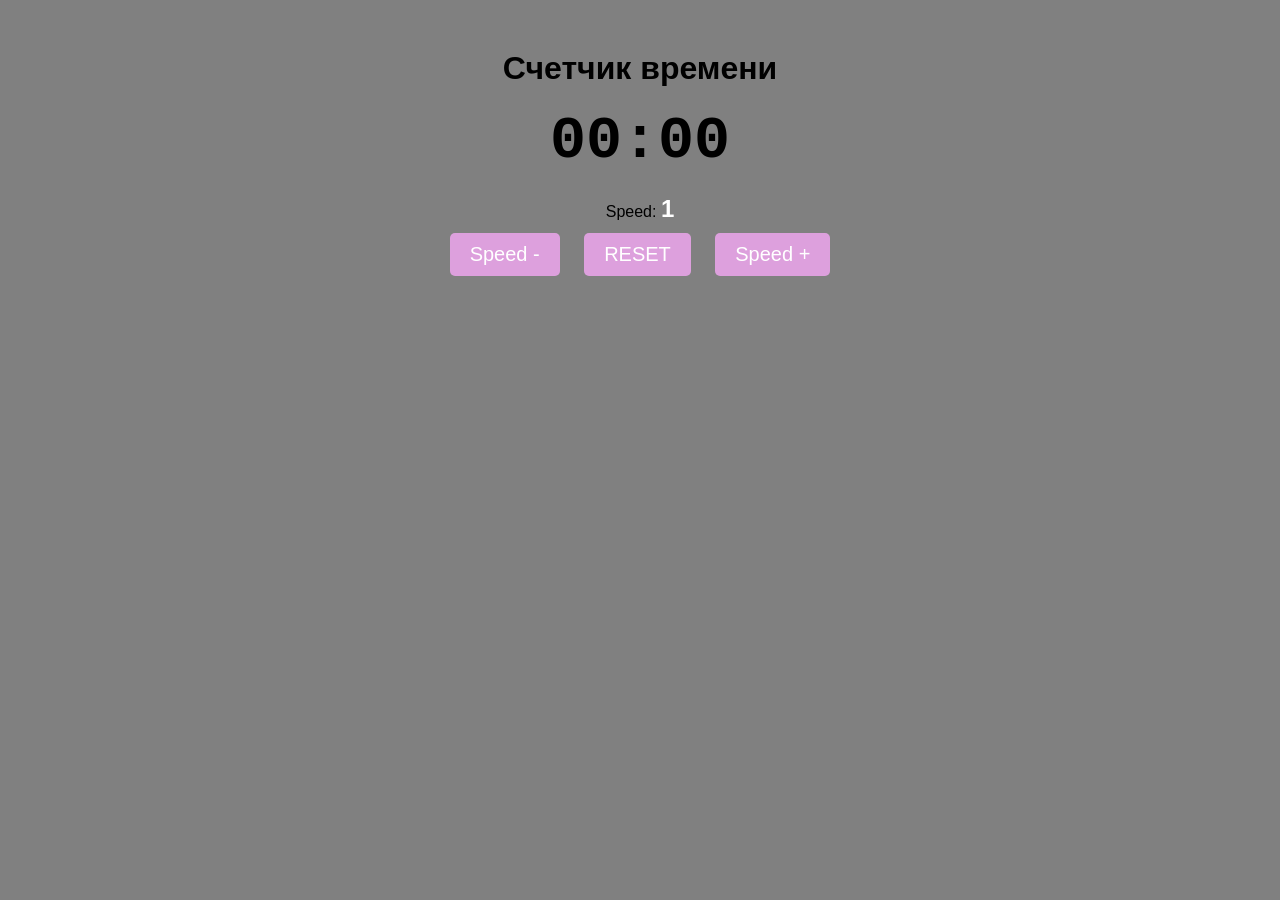
==== index.html @ f435600a "Add JS_Lab5: Speed Counter project" ====
<!DOCTYPE html>
<html lang="en">
<head>
    <meta charset="UTF-8">
    <meta name="viewport" content="width=device-width, initial-scale=1.0">
    <title>Speed Counter</title>
    <link rel="stylesheet" href="style.css">
</head>
<body>
    <h1>Счетчик времени</h1>
    <div id="counter">00:00</div>
    <div>Speed: <span id="speed">1</span></div>
    <button id="btnMinus">Speed -</button>
    <button id="btnReset">RESET</button>
    <button id="btnPlus">Speed +</button>
    <script src="index.js"></script>
</body>
</html>
---- style.css ----
*{
    margin: 0;
    padding: 0;
    box-sizing: border-box;
}

body{
    font-family: Arial, sans-serif;
    text-align: center;
    margin-top: 50px;
    background-color: grey;
}

#counter {
    font-size: 60px;
    font-weight: bold;
    margin: 20px 0;
    color: black;
    font-family: 'Courier New', monospace;
}

button{
    background-color: plum;
    color: white;
    border: none;
    padding: 10px 20px;
    margin: 10px;
    cursor: pointer;
    font-size: 20px;
    border-radius: 5px;
}

button:hover{
    background-color: blueviolet;
}

#speed{
    font-weight: bold;
    color: white;
    font-size: 24px;
}
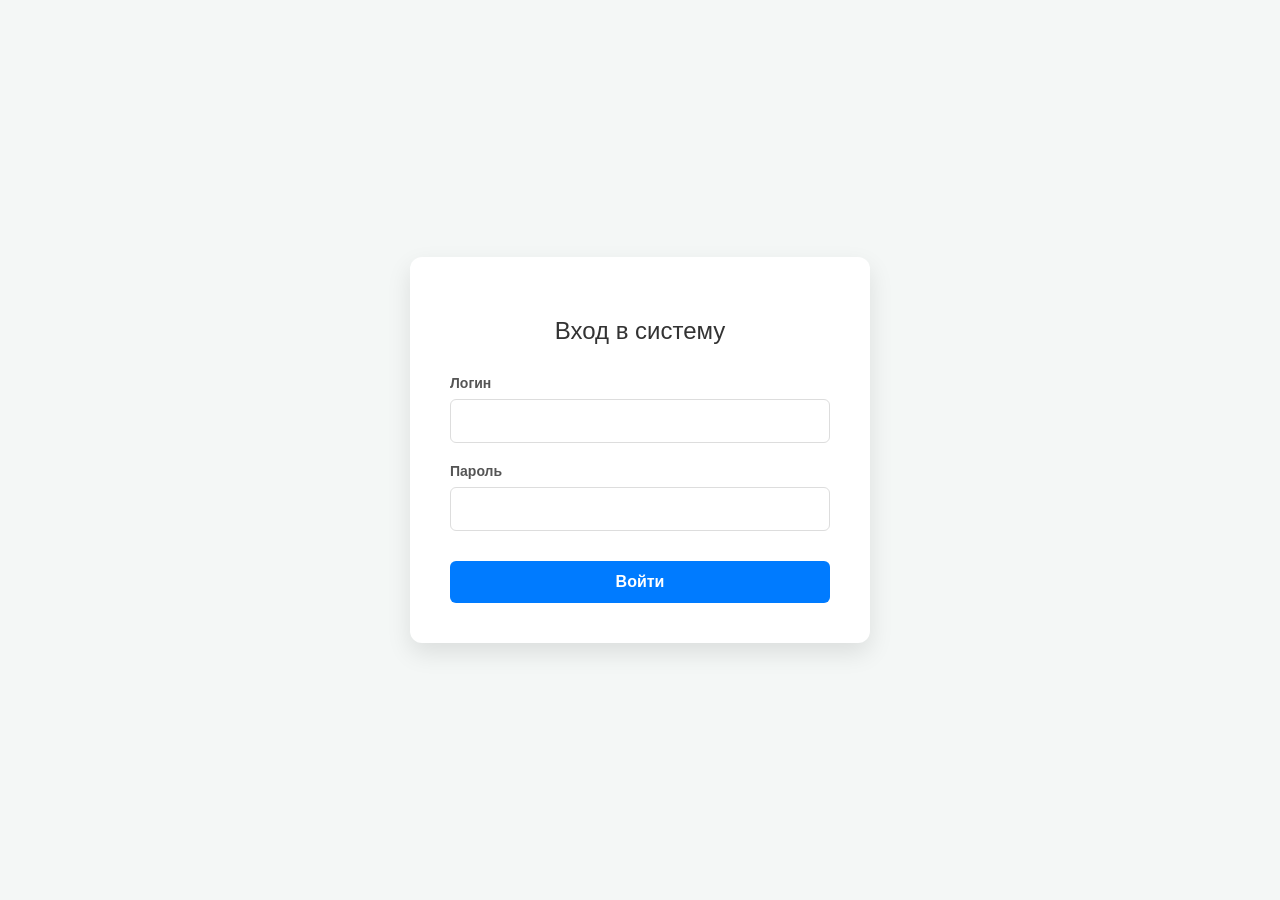
==== commit a3ae7dbf: "Lab6" ====
--- a/index.html
+++ b/index.html
@@ -3,16 +3,25 @@
 <head>
     <meta charset="UTF-8">
     <meta name="viewport" content="width=device-width, initial-scale=1.0">
-    <title>Speed Counter</title>
+    <title>Document</title>
     <link rel="stylesheet" href="style.css">
 </head>
 <body>
-    <h1>Счетчик времени</h1>
-    <div id="counter">00:00</div>
-    <div>Speed: <span id="speed">1</span></div>
-    <button id="btnMinus">Speed -</button>
-    <button id="btnReset">RESET</button>
-    <button id="btnPlus">Speed +</button>
+    <div class="login-container">
+        <h2>Вход в систему</h2>
+        <form id="loginForm">
+            <div class="input-group">
+                <label for="login">Логин</label>
+                <input type="text" id="login" name="login" required>
+            </div>
+            <div class="input-group">
+                <label for="password">Пароль</label>
+                <input type="password" id="password" name="password" required>
+            </div>
+            <button type="submit">Войти</button>
+        </form>
+        <div id="message" class="message"></div>
+    </div>
     <script src="index.js"></script>
 </body>
 </html>
--- a/style.css
+++ b/style.css
@@ -1,41 +1,95 @@
-*{
+body {
+    font-family: 'Segoe UI', Tahoma, Geneva, Verdana, sans-serif;
+    background-color: #f4f7f6;
+    display: flex;
+    justify-content: center;
+    align-items: center;
+    min-height: 100vh;
     margin: 0;
-    padding: 0;
-    box-sizing: border-box;
 }
 
-body{
-    font-family: Arial, sans-serif;
+.login-container {
+    background: #ffffff;
+    padding: 40px;
+    border-radius: 12px;
+    box-shadow: 0 10px 25px rgba(0, 0, 0, 0.1); 
+    width: 100%;
+    max-width: 380px;
     text-align: center;
-    margin-top: 50px;
-    background-color: grey;
 }
 
-#counter {
-    font-size: 60px;
-    font-weight: bold;
-    margin: 20px 0;
-    color: black;
-    font-family: 'Courier New', monospace;
+.login-container h2 {
+    color: #333;
+    margin-bottom: 30px;
+    font-weight: 500;
 }
 
-button{
-    background-color: plum;
+.input-group {
+    margin-bottom: 20px;
+    text-align: left;
+}
+
+.input-group label {
+    display: block;
+    margin-bottom: 8px;
+    color: #555;
+    font-size: 14px;
+    font-weight: 600;
+}
+
+.input-group input {
+    width: 100%;
+    padding: 12px;
+    border: 1px solid #ddd;
+    border-radius: 6px;
+    box-sizing: border-box;
+    transition: border-color 0.3s;
+    font-size: 16px;
+}
+
+.input-group input:focus {
+    border-color: #007bff; 
+    outline: none;
+}
+
+button {
+    width: 100%;
+    padding: 12px;
+    background-color: #007bff;
     color: white;
     border: none;
-    padding: 10px 20px;
-    margin: 10px;
+    border-radius: 6px;
     cursor: pointer;
-    font-size: 20px;
-    border-radius: 5px;
+    font-size: 16px;
+    font-weight: 600;
+    margin-top: 10px;
+    transition: background-color 0.3s, transform 0.1s;
 }
 
-button:hover{
-    background-color: blueviolet;
+button:hover {
+    background-color: #0056b3;
 }
 
-#speed{
-    font-weight: bold;
-    color: white;
-    font-size: 24px;
+button:active {
+    transform: translateY(1px);
+}
+
+.message {
+    margin-top: 20px;
+    padding: 10px;
+    border-radius: 6px;
+    font-weight: 600;
+    display: none;
+}
+
+.message.success {
+    background-color: #d4edda;
+    color: #155724;
+    border: 1px solid #c3e6cb;
+}
+
+.message.error {
+    background-color: #f8d7da;
+    color: #721c24;
+    border: 1px solid #f5c6cb;
 }
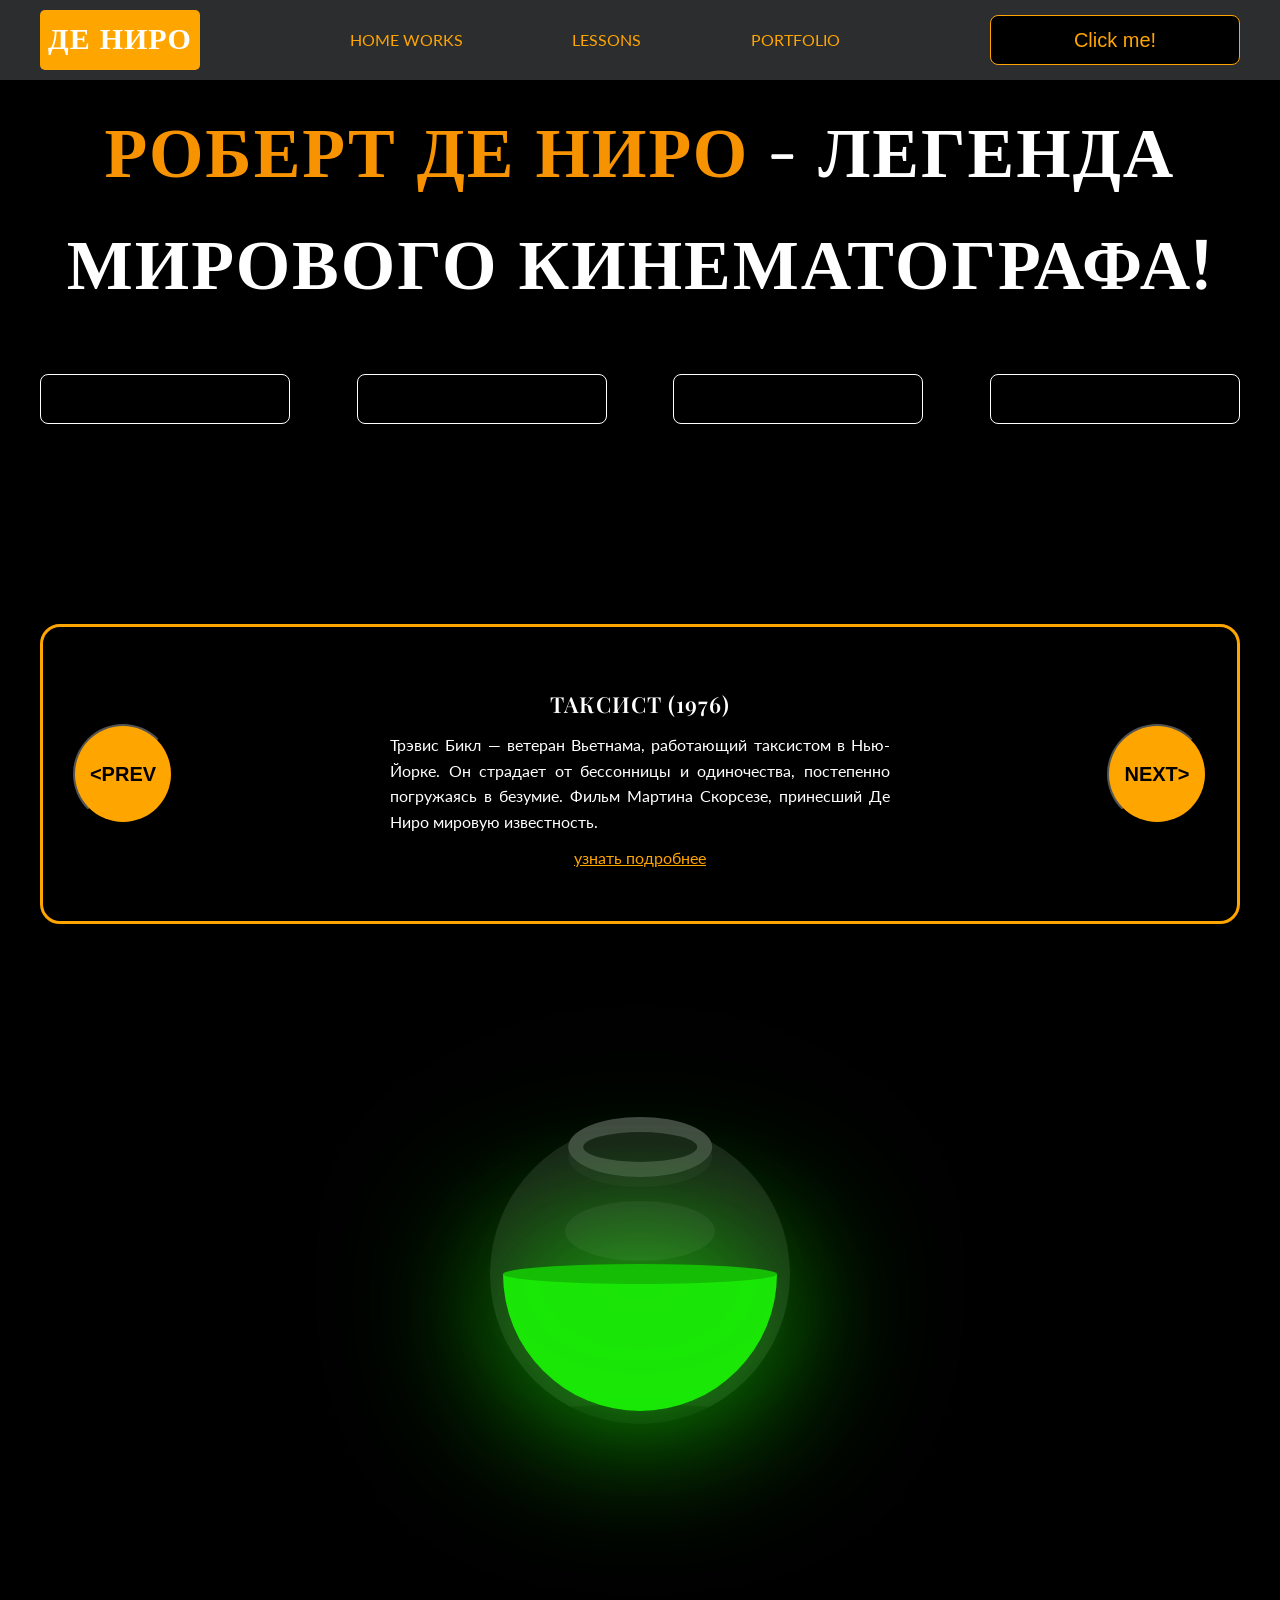
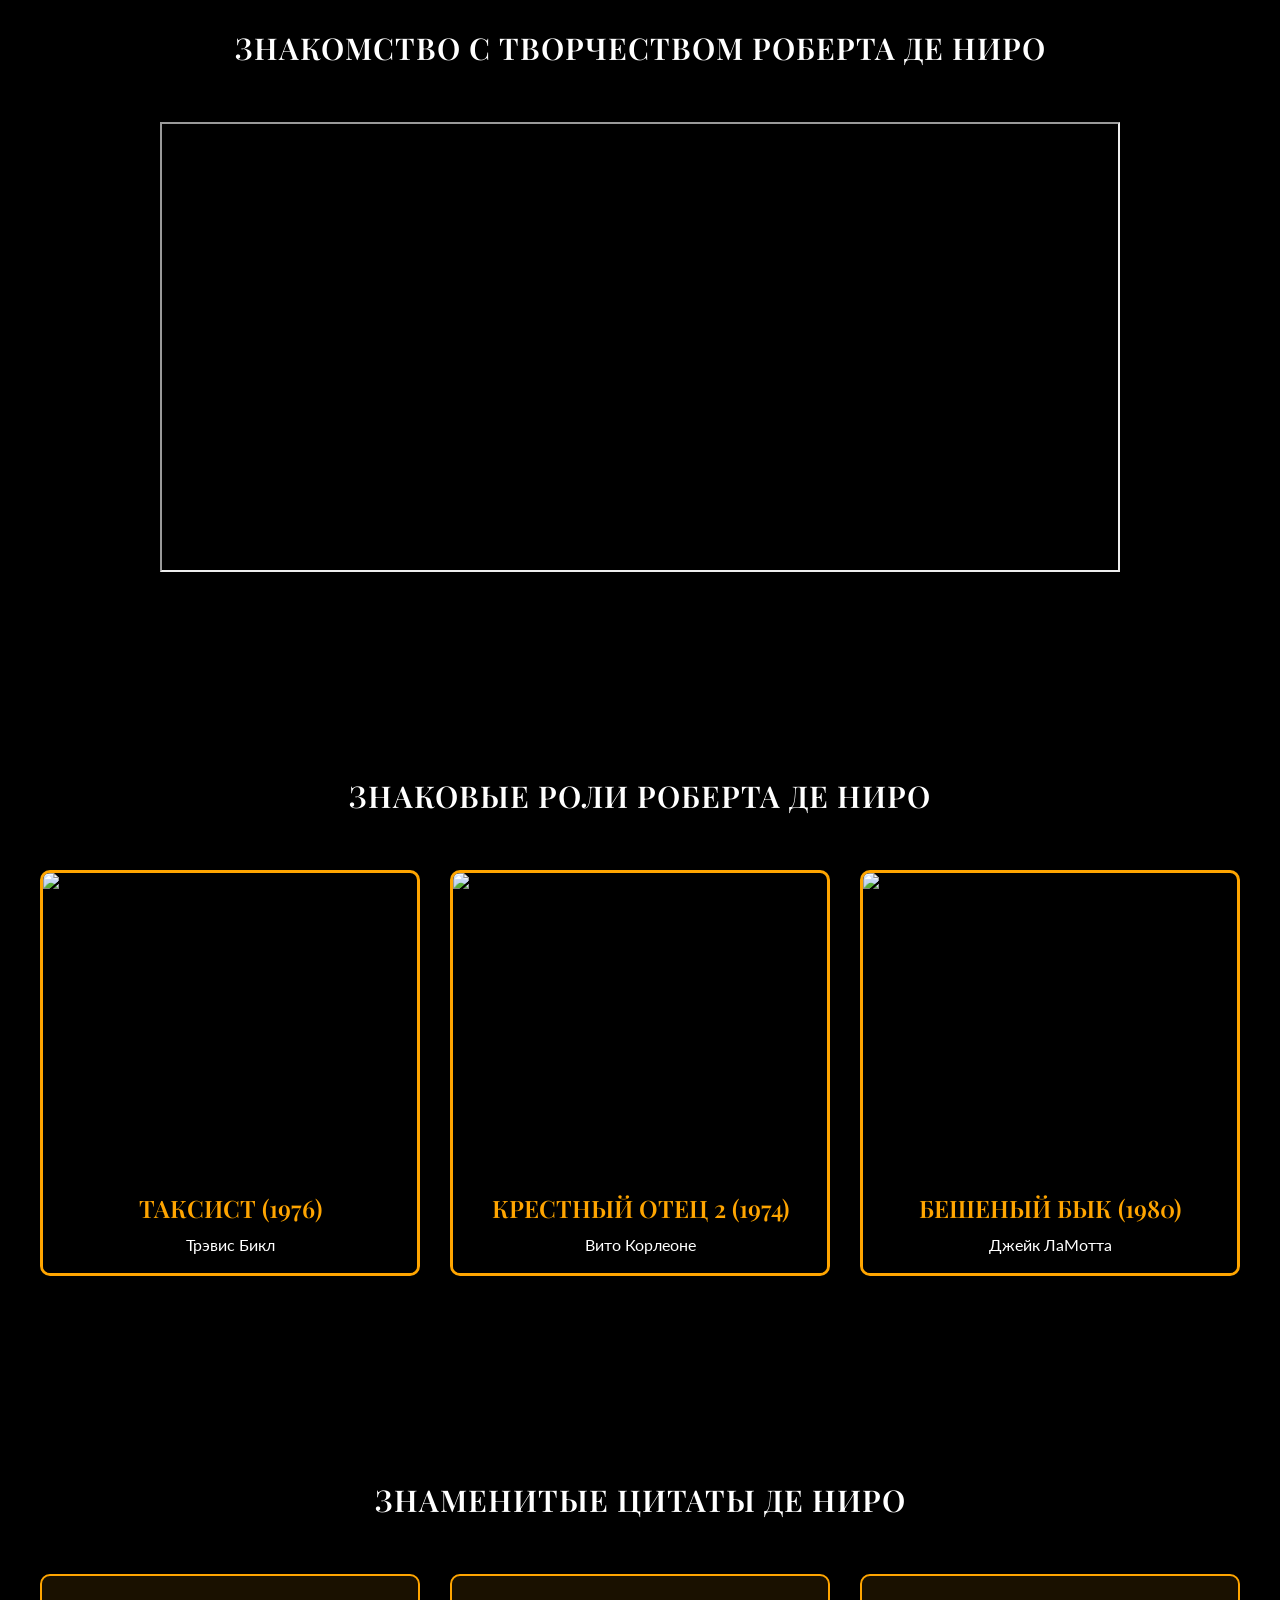
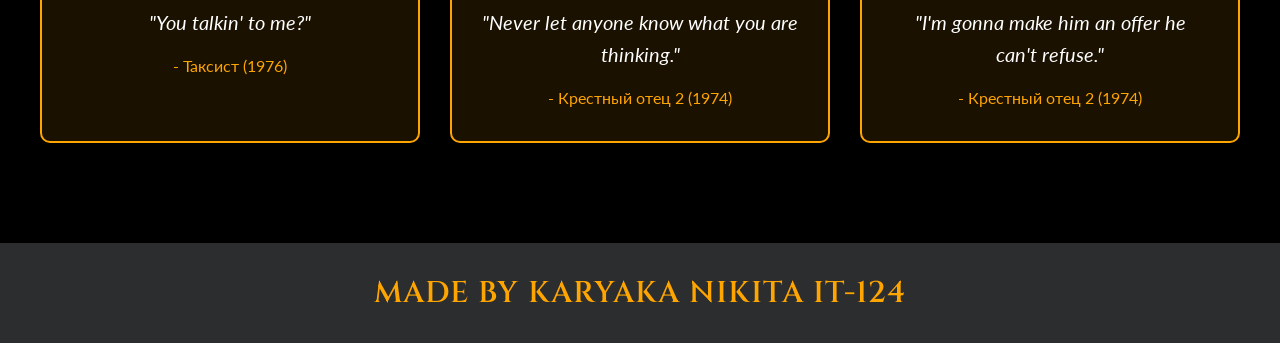
==== commit 7d100e36: "Project" ====
--- a/index.html
+++ b/index.html
@@ -2,26 +2,188 @@
 <html lang="en">
 <head>
     <meta charset="UTF-8">
-    <meta name="viewport" content="width=device-width, initial-scale=1.0">
-    <title>Document</title>
-    <link rel="stylesheet" href="style.css">
+    <title>Роберт Де Ниро - Официальный фан-сайт</title>
+    <link rel="stylesheet" href="css/style.css">
+    <link rel="stylesheet" href="css/core.css">
+    <link rel="preconnect" href="https://fonts.googleapis.com">
+    <link rel="preconnect" href="https://fonts.gstatic.com" crossorigin>
+    <link href="https://fonts.googleapis.com/css2?family=Cinzel:wght@400;600;700&family=Playfair+Display:wght@400;500;600&family=Lato:wght@300;400;700&display=swap" rel="stylesheet">
 </head>
 <body>
-    <div class="login-container">
-        <h2>Вход в систему</h2>
-        <form id="loginForm">
-            <div class="input-group">
-                <label for="login">Логин</label>
-                <input type="text" id="login" name="login" required>
+
+<div class="wrapper">
+    <div class="header">
+        <div class="container">
+            <div class="inner_header">
+                <a href="index.html">
+                    <div class="logotype">
+                        <h2>Де Ниро</h2>
+                    </div>
+                </a>
+                <ul class="menu">
+                    <li class="menu_link">
+                        <a href="pages/home_works.html">Home Works</a>
+                    </li>
+                    <li class="menu_link">
+                        <a href="pages/lessons.html">Lessons</a>
+                    </li>
+                    <li class="menu_link">
+                        <a href="pages/portfolio.html" target="_blank">Portfolio</a>
+                    </li>
+                </ul>
+                <button class="btn" id="btn-get">Click me!</button>
             </div>
-            <div class="input-group">
-                <label for="password">Пароль</label>
-                <input type="password" id="password" name="password" required>
+        </div>
+    </div>
+    <div class="main_block">
+        <div class="container">
+            <div class="inner_main">
+                <h1><strong id="js-color">Роберт Де Ниро</strong> - легенда мирового кинематографа!</h1>
+                <div class="colors-buttons">
+                    <button class="btn btn-color"></button>
+                    <button class="btn btn-color"></button>
+                    <button class="btn btn-color"></button>
+                    <button class="btn btn-color"></button>
+                </div>
             </div>
-            <button type="submit">Войти</button>
-        </form>
-        <div id="message" class="message"></div>
+        </div>
     </div>
-    <script src="index.js"></script>
+    <div class="slider_block">
+        <div class="container">
+            <div class="inner_slider">
+                <div class="slider">
+                    <button class="btn-slide" id="prev">&lt;prev</button>
+                    <div class="slide active_slide">
+                        <div class="slide_card">
+                            <h3>Таксист (1976)</h3>
+                            <p>Трэвис Бикл — ветеран Вьетнама, работающий таксистом в Нью-Йорке. Он страдает от бессонницы и одиночества, постепенно погружаясь в безумие. Фильм Мартина Скорсезе, принесший Де Ниро мировую известность.</p>
+                            <a href="https://www.kinopoisk.ru/film/358/" target="_blank">узнать подробнее</a>
+                        </div>
+                    </div>
+                    <div class="slide">
+                        <div class="slide_card">
+                            <h3>Крестный отец 2 (1974)</h3>
+                            <p>Де Ниро играет молодого Вито Корлеоне, показывая становление будущего главы мафиозной семьи. За эту роль он получил свой первый "Оскар" как лучший актер второго плана.</p>
+                            <a href="https://www.kinopoisk.ru/film/327/" target="_blank">узнать подробнее</a>
+                        </div>
+                    </div>
+                    <div class="slide">
+                        <div class="slide_card">
+                            <h3>Бешеный бык (1980)</h3>
+                            <p>Биографическая драма о боксере Джейке ЛаМотте. Де Ниро набрал 27 кг для роли и получил "Оскар" за лучшую мужскую роль. Один из величайших актерских подвигов в истории кино.</p>
+                            <a href="https://www.kinopoisk.ru/film/374/" target="_blank">узнать подробнее</a>
+                        </div>
+                    </div>
+                    <div class="slide">
+                        <div class="slide_card">
+                            <h3>Славные парни (1990)</h3>
+                            <p>Криминальная комедия о жизни мафиози Генри Хилла. Де Ниро играет Джимми Конвея - опытного гангстера. Фильм стал классикой жанра и культовой картиной.</p>
+                            <a href="https://www.kinopoisk.ru/film/350/" target="_blank">узнать подробнее</a>
+                        </div>
+                    </div>
+                    <button class="btn-slide" id="next">next&gt;</button>
+                </div>
+            </div>
+        </div>
+    </div>
+
+    <div class="botlle">
+        <div class="container">
+            <div class="bottle_inner">
+                <a href="pages/monster.html">
+                    <div class="bowl">
+                        <div class="shadow"></div>
+                        <div class="liquid"></div>
+
+                    </div>
+                </a>
+            </div>
+        </div>
+    </div>
+
+    <div class="block_video">
+        <div class="container">
+            <h3>Знакомство с творчеством Роберта Де Ниро</h3>
+            <div class="inner_block_video">
+                <iframe width="80%" height="450" src="https://www.youtube.com/embed/5chVuwsFFPI" title="YouTube video player" frameborder="2" allow="autoplay; clipboard-write; encrypted-media; gyroscope; picture-in-picture; web-share" allowfullscreen></iframe>
+            </div>
+        </div>
+    </div>
+        <div class="film_gallery">
+        <div class="container">
+            <h3>Знаковые роли Роберта Де Ниро</h3>
+            <div class="inner_gallery">
+                <div class="gallery_item">
+                    <img src="https://m.media-amazon.com/images/M/MV5BOWNhY2Y0YjAtYTU5Yy00MDBhLTg4NGItOTc5NmQ4ODFmNTc5XkEyXkFqcGc@._V1_QL75_UY107_CR66" alt="Таксист">
+                    <div class="film_info">
+                        <h4>Таксист (1976)</h4>
+                        <p>Трэвис Бикл</p>
+                    </div>
+                </div>
+                <div class="gallery_item">
+                    <img src="https://i.pinimg.com/736x/fc/f6/bd/fcf6bde9ba8597b53db6ab7daef9cc90.jpg" alt="Крестный отец 2">
+                    <div class="film_info">
+                        <h4>Крестный отец 2 (1974)</h4>
+                        <p>Вито Корлеоне</p>
+                    </div>
+                </div>
+                <div class="gallery_item">
+                    <img src="https://m.media-amazon.com/images/M/MV5BYjRmODkzNDItMTNhNi00YjJlLTg0ZjAtODlhZTM0YzgzYThlXkEyXkFqcGdeQXVyNzQ1ODk3MTQ@._V1_.jpg" alt="Бешеный бык">
+                    <div class="film_info">
+                        <h4>Бешеный бык (1980)</h4>
+                        <p>Джейк ЛаМотта</p>
+                    </div>
+                </div>
+            </div>
+        </div>
+    </div>
+
+    <div class="quotes_block">
+        <div class="container">
+            <h3>Знаменитые цитаты Де Ниро</h3>
+            <div class="inner_quotes">
+                <div class="quote_item">
+                    <p>"You talkin' to me?"</p>
+                    <span>- Таксист (1976)</span>
+                </div>
+                <div class="quote_item">
+                    <p>"Never let anyone know what you are thinking."</p>
+                    <span>- Крестный отец 2 (1974)</span>
+                </div>
+                <div class="quote_item">
+                    <p>"I'm gonna make him an offer he can't refuse."</p>
+                    <span>- Крестный отец 2 (1974)</span>
+                </div>
+            </div>
+        </div>
+    </div>
+
+    <div class="footer">
+        <div class="container">
+            <a href="#" target="_blank">
+                <div class="inner_footer">
+                    <h2>Made by Karyaka Nikita IT-124</h2>
+                </div>
+            </a>
+        </div>
+    </div>
+</div>
+
+<div class="modal">
+    <div class="modal_dialog">
+        <div class="modal_content">
+            <form action="#">
+                <div class="modal_close">&times;</div>
+                <div class="modal_title">Мы свяжемся с вами как можно быстрее!</div>
+                <input required placeholder="Ваше имя" name="fullname" type="text" class="modal_input">
+                <input required placeholder="Ваш номер телефона" name="phone_number" type="phone" class="modal_input">
+                <button class="btn btn_dark btn_min">Перезвонить мне</button>
+            </form>
+        </div>
+    </div>
+</div>
+
 </body>
-</html>+<script src="js/main.js"></script>
+<script src="js/modal.js"></script>
+</html>
--- a/css/style.css
+++ b/css/style.css
@@ -0,0 +1,820 @@
+/* HEADER */
+
+.header {
+    height: 80px;
+    background: #2c2d2f;
+    display: flex;
+    align-items: center;
+    width: 100%;
+    position: fixed;
+    top: 0;
+    z-index: 2;
+}
+
+.inner_header {
+    height: 100%;
+    display: flex;
+    align-items: center;
+    justify-content: space-between;
+}
+
+/* LOGOTYPE */
+
+.logotype {
+    display: flex;
+    align-items: center;
+    justify-content: center;
+    font-size: 22px;
+    height: 60px;
+    width: fit-content;
+    background: var(--orange);
+    padding: 8px;
+    color: white;
+    border-radius: 5px;
+    cursor: pointer;
+}
+
+/* HEADER MENU */
+
+.menu {
+    display: flex;
+    justify-content: space-around;
+    width: 600px;
+}
+
+.menu_link a {
+    color: var(--orange);
+    text-transform: uppercase;
+}
+
+.menu_link a:hover {
+    text-decoration: underline;
+}
+
+/* MAIN BLOCK */
+
+.main_block {
+    padding: 100px 0;
+    background: black;
+}
+
+/* BUTTONS COLOR PICKER */
+
+.colors-buttons {
+    display: flex;
+    justify-content: space-between;
+    margin-top: 50px;
+}
+
+.btn-color {
+    border-radius: 20px;
+    border-color: white !important;
+}
+
+/* FOOTER */
+
+.footer {
+    background: #2c2d2f;
+    width: 100%;
+}
+
+.inner_footer {
+    display: flex;
+    align-items: center;
+    justify-content: center;
+    height: 100px;
+}
+
+.footer h2 {
+    text-transform: uppercase;
+    color: var(--orange);
+    font-weight: 600;
+}
+
+
+/* SLIDER BLOCK */
+
+.slider_block {
+    padding: 100px 0;
+    background: black;
+}
+
+.slider {
+    position: relative;
+    width: 100%;
+    height: 300px;
+    overflow: hidden;
+    border: 3px solid var(--orange);
+    border-radius: 20px;
+    display: flex;
+    align-items: center;
+    justify-content: space-between;
+    padding: 0 30px;
+}
+
+.slide {
+    position: absolute;
+    top: 60px;
+    left: 0;
+    width: 100%;
+    height: 100%;
+    display: none;
+    transition: opacity 0.5s ease-in-out;
+}
+
+.slide_card {
+    color: white;
+    margin: 0 auto;
+    width: 500px;
+    text-align: center;
+}
+
+.slide_card h3 {
+    color: white;
+    text-transform: uppercase;
+    font-size: 22px;
+}
+
+.slide_card p {
+    font-size: 16px;
+    text-align: justify;
+    margin: 10px 0;
+}
+
+.slide_card a {
+    color: var(--orange);
+    text-decoration: underline;
+}
+
+.slide.active_slide {
+    display: block;
+}
+
+/* VIDEO BLOCK */
+
+.block_video {
+    background: black;
+    padding: 100px 0;
+}
+
+.inner_block_video {
+    display: flex;
+    justify-content: center;
+    margin-top: 50px;
+}
+
+/* MODAL */
+
+.modal {
+    position: fixed;
+    height: 100%;
+    width: 100%;
+    top: 0;
+    left: 0;
+    z-index: 2;
+    background: rgba(0, 0, 0, 0.8);
+    display: none;
+}
+
+.modal_dialog {
+    max-width: 500px;
+    margin: 150px auto;
+}
+
+.modal_content {
+    position: relative;
+    width: 100%;
+    padding: 40px;
+    background-color: black;
+    border: 2px solid var(--orange);
+    border-radius: 4px;
+    max-height: 80vh;
+    overflow-y: auto;
+}
+
+.modal_content form {
+    display: flex;
+    flex-direction: column;
+    align-items: center;
+}
+
+.modal_close {
+    position: absolute;
+    top: 8px;
+    right: 14px;
+    font-size: 30px;
+    color: red;
+    opacity: 0.5;
+    font-weight: 700;
+    border: none;
+    background-color: transparent;
+    cursor: pointer;
+}
+
+.modal_title {
+    text-align: center;
+    font-size: 22px;
+    text-transform: uppercase;
+    color: white;
+}
+
+.modal_input, .btn_min {
+    width: 100% !important;
+    margin-top: 10px;
+}
+
+
+/*-------BOTTLE-------*/
+
+.botlle {
+    background: black;
+    padding: 100px 0;
+}
+
+.bottle_inner {
+    display: flex;
+    justify-content: center;
+    align-items: center;
+}
+
+.bowl {
+    position: relative;
+    width: 300px;
+    height: 300px;
+    background: rgba(255, 255, 255, 0.1);
+    border-radius: 50%;
+    border: 8px solid transparent;
+    animation: animate 5s linear infinite;
+    transform-origin: bottom center;
+    animation-play-state: run;
+}
+
+@keyframes animate {
+    0% {
+        transform: rotate(0deg);
+    }
+    25% {
+        transform: rotate(22deg);
+    }
+    50% {
+        transform: rotate(0deg);
+    }
+    75% {
+        transform: rotate(-22deg);
+    }
+    100% {
+        filter: hue-rotate(360deg);
+    }
+}
+
+.bowl::before {
+    content: "";
+    position: absolute;
+    top: -15px;
+    left: 50%;
+    transform: translateX(-50%);
+    width: 40%;
+    height: 30px;
+    border: 15px solid #444;
+    border-radius: 50%;
+    box-shadow: 0 10px #222;
+
+}
+
+.bowl::after {
+    content: "";
+    position: absolute;
+    top: 35%;
+    left: 50%;
+    transform: translate(-50%, -50%);
+    width: 150px;
+    height: 60px;
+    background: rgba(255, 255, 255, 0.05);
+    transform-origin: center;
+    animation: animatebowlshadow 5s linear infinite;
+    border-radius: 50%;
+    animation-play-state: running;
+
+}
+
+
+@keyframes animatebowlshadow {
+    0% {
+        left: 50%;
+        width: 150px;
+        height: 60px;
+    }
+    25% {
+        left: 55%;
+        width: 140px;
+        height: 65px;
+    }
+    50% {
+        left: 50%;
+        width: 150px;
+        height: 60px;
+    }
+    75% {
+        left: 45%;
+        width: 140px;
+        height: 65px;
+    }
+    100% {
+
+
+    }
+}
+
+
+.liquid {
+    position: absolute;
+    top: 50%;
+    left: 5px;
+    right: 5px;
+    bottom: 5px;
+    background: #1ae907;
+    border-bottom-left-radius: 150px;
+    border-bottom-right-radius: 150px;
+    filter: drop-shadow(0 0 80px #1ae907);
+    transform-origin: top center;
+    animation: animateliquid 5s linear infinite;
+    animation-play-state: running;
+}
+
+@keyframes animateliquid {
+    0% {
+        transform: rotate(0deg);
+    }
+    25% {
+        transform: rotate(-22deg);
+    }
+    30% {
+        transform: rotate(-23deg);
+    }
+    50% {
+        transform: rotate(0deg);
+    }
+    75% {
+        transform: rotate(22deg);
+    }
+    80% {
+        transform: rotate(23deg);
+    }
+    100% {
+        transform: rotate(0deg);
+    }
+
+
+}
+
+.liquid::before {
+    content: "";
+    position: absolute;
+    top: -10px;
+    width: 100%;
+    height: 20px;
+    background: #15be05;
+    border-radius: 50%;
+    filter: drop-shadow(0 0 80px #15be05);
+}
+
+.shadow {
+    position: absolute;
+    top: calc(50% + 150px);
+    left: 50%;
+    transform: translate(-50%, -50%);
+    width: 260px;
+    height: 40px;
+    background: rgba(0, 0, 0, 0.5);
+    border-radius: 50%;
+    animation: animateshadow 5s linear infinite;
+    animation-play-state: running;
+
+}
+
+@keyframes animateshadow {
+    0% {
+        left: 50%;
+        width: 260px;
+        height: 40px;
+        top: calc(50% + 150px);
+
+    }
+
+    25% {
+        left: 55%;
+        width: 265px;
+        height: 30px;
+        top: calc(50% + 130px);
+
+    }
+    50% {
+        left: 50%;
+        width: 260px;
+        height: 40px;
+        top: calc(50% + 150px);
+
+    }
+    75% {
+        left: 45%;
+        width: 265px;
+        height: 30px;
+        top: calc(50% + 130px);
+
+    }
+    100% {
+    }
+}
+
+/* FILM GALLERY */
+
+.film_gallery {
+    background: black;
+    padding: 100px 0;
+}
+
+.inner_gallery {
+    display: grid;
+    grid-template-columns: repeat(3, 1fr);
+    gap: 30px;
+    margin-top: 50px;
+}
+
+.gallery_item {
+    position: relative;
+    border: 3px solid var(--orange);
+    border-radius: 10px;
+    overflow: hidden;
+    transition: transform 0.3s ease;
+}
+
+.gallery_item:hover {
+    transform: translateY(-10px);
+}
+
+.gallery_item img {
+    width: 100%;
+    height: 400px;
+    object-fit: cover;
+    display: block;
+}
+
+.film_info {
+    position: absolute;
+    bottom: 0;
+    left: 0;
+    right: 0;
+    background: rgba(0, 0, 0, 0.8);
+    padding: 15px;
+    text-align: center;
+}
+
+.film_info h4 {
+    color: var(--orange);
+    margin-bottom: 5px;
+}
+
+.film_info p {
+    color: white;
+    font-size: 16px;
+}
+
+/* QUOTES BLOCK */
+
+.quotes_block {
+    background: black;
+    padding: 100px 0;
+}
+
+.inner_quotes {
+    display: grid;
+    grid-template-columns: repeat(3, 1fr);
+    gap: 30px;
+    margin-top: 50px;
+}
+
+.quote_item {
+    background: rgba(255, 165, 0, 0.1);
+    border: 2px solid var(--orange);
+    border-radius: 10px;
+    padding: 30px;
+    text-align: center;
+    transition: background 0.3s ease;
+}
+
+.quote_item:hover {
+    background: rgba(255, 165, 0, 0.2);
+}
+
+.quote_item p {
+    color: white;
+    font-size: 20px;
+    font-style: italic;
+    margin-bottom: 15px;
+}
+
+.quote_item span {
+    color: var(--orange);
+    font-size: 16px;
+}
+
+/* PORTFOLIO */
+/* Стили для портфолио */
+
+/* ===== PORTFOLIO STYLES ===== */
+.portfolio-hero {
+    background: linear-gradient(135deg, #1a1a1a 0%, #2d2d2d 100%);
+    color: white;
+    padding: 80px 0;
+    text-align: center;
+    font-family: 'Cinzel', serif;
+}
+
+.portfolio-hero h1 {
+    font-size: 3.5rem;
+    margin-bottom: 1rem;
+    font-weight: 700;
+    text-shadow: 2px 2px 4px rgba(0,0,0,0.5);
+}
+
+.portfolio-hero .subtitle {
+    font-size: 1.5rem;
+    font-family: 'Playfair Display', serif;
+    opacity: 0.9;
+}
+
+.about-section {
+    padding: 60px 0;
+    background: #f8f9fa;
+}
+
+.about-content {
+    max-width: 800px;
+    margin: 0 auto;
+    text-align: center;
+}
+
+.about-content h2 {
+    font-family: 'Cinzel', serif;
+    font-size: 2.5rem;
+    margin-bottom: 2rem;
+    color: #333;
+}
+
+.about-text {
+    font-family: 'Lato', sans-serif;
+    font-size: 1.1rem;
+    line-height: 1.8;
+    color: #555;
+    margin-bottom: 2rem;
+}
+
+.skills-section {
+    padding: 60px 0;
+    background: white;
+}
+
+.skills-section h2 {
+    font-family: 'Cinzel', serif;
+    text-align: center;
+    font-size: 2.5rem;
+    margin-bottom: 3rem;
+    color: #333;
+}
+
+.skills-grid {
+    display: grid;
+    grid-template-columns: repeat(auto-fit, minmax(250px, 1fr));
+    gap: 2rem;
+    max-width: 1200px;
+    margin: 0 auto;
+}
+
+.skill-category {
+    background: #fff;
+    padding: 2rem;
+    border-radius: 10px;
+    box-shadow: 0 5px 15px rgba(0,0,0,0.1);
+    transition: transform 0.3s ease;
+}
+
+.skill-category:hover {
+    transform: translateY(-5px);
+}
+
+.skill-category h3 {
+    font-family: 'Playfair Display', serif;
+    font-size: 1.5rem;
+    margin-bottom: 1.5rem;
+    color: #2c3e50;
+    border-bottom: 2px solid #e74c3c;
+    padding-bottom: 0.5rem;
+}
+
+.skill-list {
+    list-style: none;
+    padding: 0;
+}
+
+.skill-list li {
+    font-family: 'Lato', sans-serif;
+    padding: 0.5rem 0;
+    border-bottom: 1px solid #ecf0f1;
+    display: flex;
+    justify-content: space-between;
+    align-items: center;
+}
+
+.skill-level {
+    background: #3498db;
+    color: white;
+    padding: 0.2rem 0.8rem;
+    border-radius: 20px;
+    font-size: 0.8rem;
+}
+
+.projects-section {
+    padding: 60px 0;
+    background: #f8f9fa;
+}
+
+.projects-section h2 {
+    font-family: 'Cinzel', serif;
+    text-align: center;
+    font-size: 2.5rem;
+    margin-bottom: 3rem;
+    color: #333;
+}
+
+.projects-grid {
+    display: grid;
+    grid-template-columns: repeat(auto-fit, minmax(350px, 1fr));
+    gap: 2.5rem;
+    max-width: 1200px;
+    margin: 0 auto;
+}
+
+.project-card {
+    background: white;
+    border-radius: 15px;
+    overflow: hidden;
+    box-shadow: 0 10px 30px rgba(0,0,0,0.1);
+    transition: all 0.3s ease;
+    position: relative;
+}
+
+.project-card:hover {
+    transform: translateY(-10px);
+    box-shadow: 0 20px 40px rgba(0,0,0,0.15);
+}
+
+.project-image {
+    height: 200px;
+    background: linear-gradient(45deg, #3498db, #9b59b6);
+    display: flex;
+    align-items: center;
+    justify-content: center;
+    color: white;
+    font-size: 3rem;
+}
+
+.project-content {
+    padding: 1.5rem;
+}
+
+.project-content h3 {
+    font-family: 'Playfair Display', serif;
+    font-size: 1.4rem;
+    margin-bottom: 1rem;
+    color: #2c3e50;
+}
+
+.project-content p {
+    font-family: 'Lato', sans-serif;
+    color: #7f8c8d;
+    line-height: 1.6;
+    margin-bottom: 1.5rem;
+}
+
+.tech-stack {
+    display: flex;
+    flex-wrap: wrap;
+    gap: 0.5rem;
+    margin-bottom: 1.5rem;
+}
+
+.tech-tag {
+    background: #ecf0f1;
+    color: #2c3e50;
+    padding: 0.3rem 0.8rem;
+    border-radius: 15px;
+    font-size: 0.8rem;
+    font-family: 'Lato', sans-serif;
+    font-weight: 600;
+}
+
+.project-links {
+    display: flex;
+    gap: 1rem;
+}
+
+.project-link {
+    flex: 1;
+    text-align: center;
+    padding: 0.8rem;
+    border-radius: 8px;
+    text-decoration: none;
+    font-family: 'Lato', sans-serif;
+    font-weight: 600;
+    transition: all 0.3s ease;
+}
+
+.project-link.primary {
+    background: #e74c3c;
+    color: white;
+}
+
+.project-link.secondary {
+    background: transparent;
+    color: #e74c3c;
+    border: 2px solid #e74c3c;
+}
+
+.project-link:hover {
+    transform: scale(1.05);
+}
+
+.contact-section {
+    padding: 60px 0;
+    background: #2c3e50;
+    color: white;
+    text-align: center;
+}
+
+.contact-section h2 {
+    font-family: 'Cinzel', serif;
+    font-size: 2.5rem;
+    margin-bottom: 2rem;
+}
+
+.contact-links {
+    display: flex;
+    justify-content: center;
+    gap: 2rem;
+    flex-wrap: wrap;
+}
+
+.contact-link {
+    display: flex;
+    align-items: center;
+    gap: 0.5rem;
+    color: white;
+    text-decoration: none;
+    font-family: 'Lato', sans-serif;
+    font-size: 1.1rem;
+    padding: 1rem 2rem;
+    border: 2px solid #3498db;
+    border-radius: 8px;
+    transition: all 0.3s ease;
+}
+
+.contact-link:hover {
+    background: #3498db;
+    transform: translateY(-3px);
+}
+
+/* Анимации */
+@keyframes fadeInUp {
+    from {
+        opacity: 0;
+        transform: translateY(30px);
+    }
+    to {
+        opacity: 1;
+        transform: translateY(0);
+    }
+}
+
+.fade-in {
+    animation: fadeInUp 0.8s ease-out;
+}
+
+/* Адаптивность */
+@media (max-width: 768px) {
+    .portfolio-hero h1 {
+        font-size: 2.5rem;
+    }
+    
+    .skills-grid {
+        grid-template-columns: 1fr;
+    }
+    
+    .projects-grid {
+        grid-template-columns: 1fr;
+    }
+    
+    .contact-links {
+        flex-direction: column;
+        align-items: center;
+    }
+}
--- a/css/core.css
+++ b/css/core.css
@@ -0,0 +1,133 @@
+* {
+    margin: 0;
+    padding: 0;
+    box-sizing: border-box;
+}
+
+.container {
+    width: 1200px;
+    margin: 0 auto;
+}
+
+body {
+    font-family: 'Lato', 'Segoe UI', Tahoma, Geneva, Verdana, sans-serif;
+    background: #c2d0d0;
+    line-height: 1.6;
+    font-weight: 400;
+}
+
+.btn {
+    width: 250px;
+    height: 50px;
+    font-size: 20px;
+    cursor: pointer;
+    border: 1px solid var(--orange);
+    background: black;
+    color: var(--orange);
+    border-radius: 8px;
+}
+
+.btn:hover {
+    background: #414349;
+}
+
+.btn:active {
+    background: #56585D;
+    border: 2px solid var(--orange);
+}
+
+a {
+    text-decoration: none;
+}
+
+li {
+    list-style: none;
+}
+
+h1 {
+    font-family: 'Cinzel', 'Georgia', 'Times New Roman', serif;
+    font-size: 70px;
+    color: white;
+    text-align: center;
+    margin: 0 auto;
+    text-transform: uppercase;
+    font-weight: 700;
+    letter-spacing: 2px;
+}
+
+h2 {
+   font-family: 'Cinzel', 'Georgia', 'Times New Roman', serif;
+    font-size: 30px;
+    color: white;
+    text-align: center;
+    margin: 0 auto;
+    text-transform: uppercase;
+    font-weight: 600;
+    letter-spacing: 1px;
+}
+
+h3 {
+    font-family: 'Playfair Display', 'Georgia', serif;
+    font-size: 30px;
+    color: white;
+    text-align: center;
+    margin: 0 auto;
+    text-transform: uppercase;
+    font-weight: 600;
+    letter-spacing: 1px;
+}
+
+h4 {
+    font-family: 'Playfair Display', 'Georgia', serif;
+    font-size: 24px;
+    color: white;
+    text-transform: uppercase;
+    font-weight: 600;
+}
+
+strong {
+    color: #F79300;
+}
+
+label {
+    font-size: 24px;
+    color: var(--orange);
+}
+
+input {
+    width: 350px;
+    height: 50px;
+    font-size: 20px;
+    padding-left: 5px;
+    color: var(--orange);
+    background: black;
+    border: 2px solid var(--orange);
+}
+
+.checker {
+    color: white;
+    font-size: 30px;
+}
+
+.btn-slide {
+    display: block;
+    width: 100px;
+    height: 100px;
+    background: var(--orange);
+    color: black;
+    font-size: 20px;
+    text-transform: uppercase;
+    border-radius: 50%;
+    font-weight: 800;
+    z-index: 1;
+}
+
+.btn-slide:hover {
+    background: #b68733 !important;
+    cursor: pointer;
+    color: white;
+}
+
+:root {
+    --orange: orange
+}
